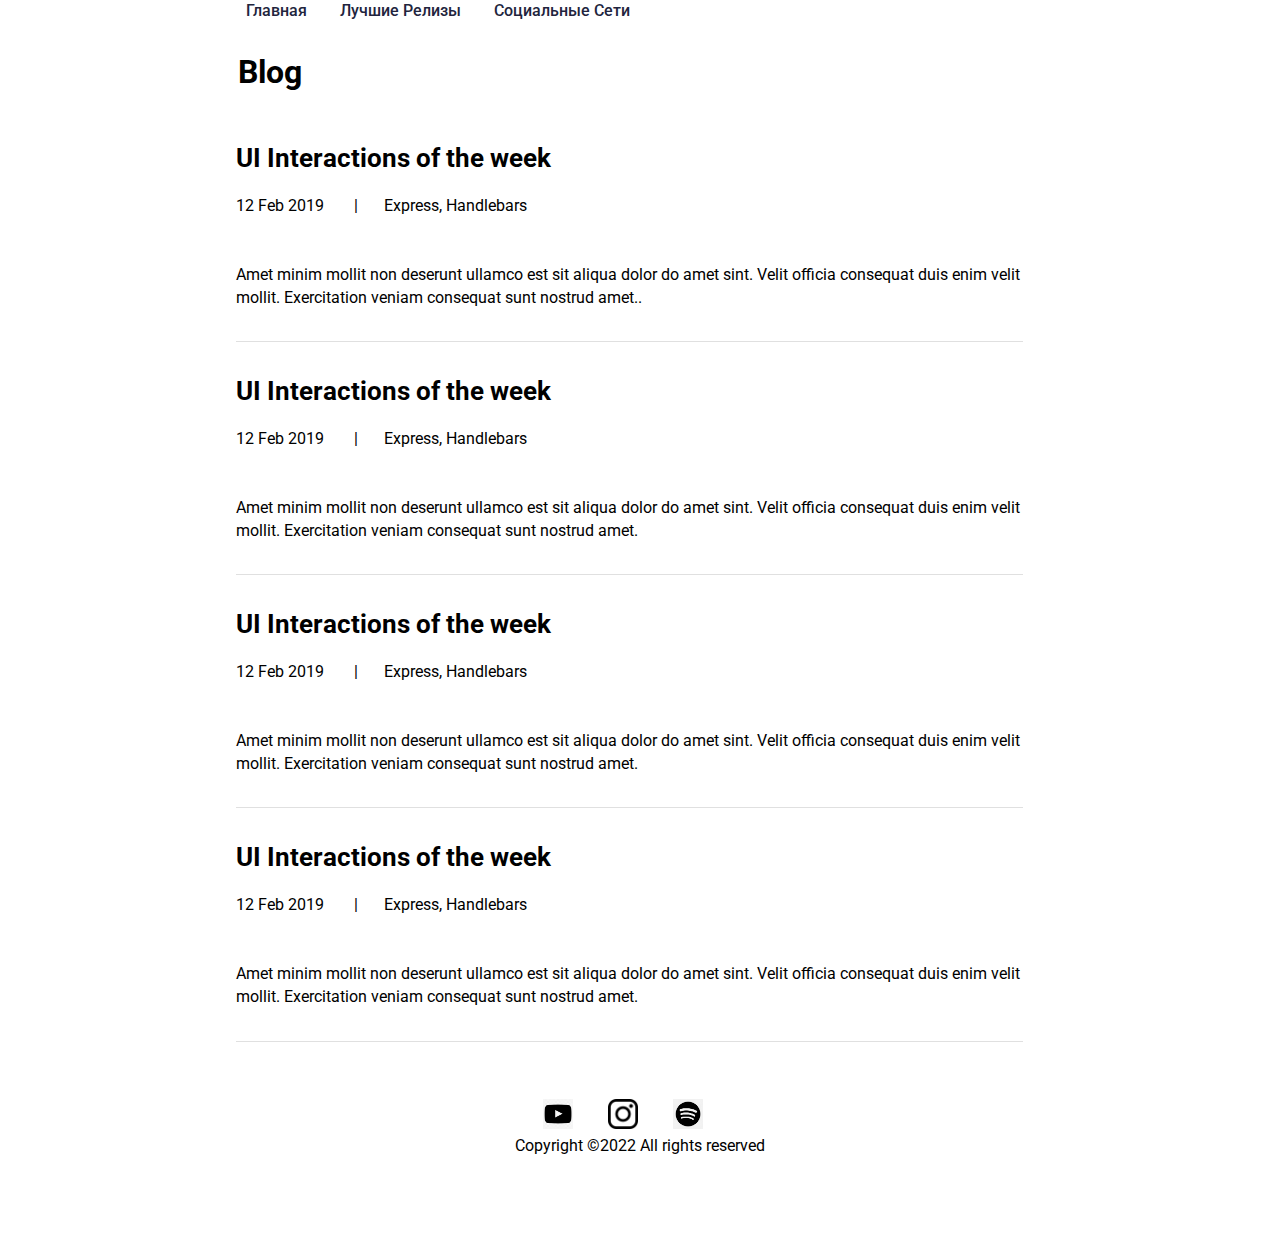
==== blog.html @ e801ff6a "вторая страница и адаптив" ====
<!DOCTYPE html>
<html lang="ru">

<head>
    <meta charset="UTF-8">
    <meta http-equiv="X-UA-Compatible" content="IE=edge">
    <meta name="viewport" content="width=device-width, initial-scale=1.0">
    <link rel="preconnect" href="https://fonts.googleapis.com">
    <link rel="preconnect" href="https://fonts.gstatic.com" crossorigin>
    <link href="https://fonts.googleapis.com/css2?family=Roboto:wght@400;500;700;900&display=swap" rel="stylesheet">
    <link rel="stylesheet" href="css/normalize.css">
    <link rel="stylesheet" href="css/style.css">
    <title>Potfolio</title>
</head>

<body>
    <div class="wrapper">
        <header class="header">
           <div class="container">
                <nav class="nav">
                    <ul class="nav__list">
                        <li class="nav__item">
                            <a href="index.html" class="nav__link">Главная</a>
                        </li>
                        <li class="nav__item">
                            <a href="#" class="nav__link">Лучшие Релизы</a>
                        </li>
                        <li class="nav__item">
                            <a href="#" class="nav__link">Социальные Сети</a>
                        </li>
                    </ul>
                </nav>
                <div class="header-burger">
                    <div class="header-burger__el"></div>
                </div>
           </div>
               
        </header>
        <section class="blog">
            <div class="container blog__container">
                <div class="blog__top">
                    <h1 class="blog__title">Blog</h1>
                </div>
                <div class="blog__main">
                    <article class="blog__article">
                        <div class="blog__subtitle">
                            UI Interactions of the week
                        </div>
                        <div class="blog__info">
                            12 Feb 2019 <span class="blog__separator">|</span>Express, Handlebars
                        </div>
                        <div class="blog__text">Amet minim mollit non deserunt ullamco est sit aliqua dolor do amet
                            sint. Velit officia consequat duis enim velit mollit. Exercitation veniam consequat sunt
                            nostrud amet..</div>
                    </article>
                    <article class="blog__article">
                        <div class="blog__subtitle">
                            UI Interactions of the week
                        </div>
                        <div class="blog__info">
                            12 Feb 2019 <span class="blog__separator">|</span>Express, Handlebars
                        </div>
                        <div class="blog__text">Amet minim mollit non deserunt ullamco est sit aliqua dolor do amet
                            sint. Velit officia consequat duis enim velit mollit. Exercitation veniam consequat sunt
                            nostrud amet.</div>
                    </article>
                    <article class="blog__article">
                        <div class="blog__subtitle">
                            UI Interactions of the week
                        </div>
                        <div class="blog__info">
                            12 Feb 2019 <span class="blog__separator">|</span>Express, Handlebars
                        </div>
                        <div class="blog__text">Amet minim mollit non deserunt ullamco est sit aliqua dolor do amet
                            sint. Velit officia consequat duis enim velit mollit. Exercitation veniam consequat sunt
                            nostrud amet.</div>
                    </article>
                    <article class="blog__article">
                        <div class="blog__subtitle">
                            UI Interactions of the week
                        </div>
                        <div class="blog__info">
                            12 Feb 2019 <span class="blog__separator">|</span>Express, Handlebars
                        </div>
                        <div class="blog__text">Amet minim mollit non deserunt ullamco est sit aliqua dolor do amet
                            sint. Velit officia consequat duis enim velit mollit. Exercitation veniam consequat sunt
                            nostrud amet.</div>
                    </article>
                </div>
            </div>
            <footer class="footer">
                <div class="container footer-container">
                    <ul class="footer__img-block">
                        <li class="footer__img">
                            <img src="img/youtube.jpg" alt="" class="social">
                        </li>
                        <li class="footer__img">
                            <img src="img/inst.png" alt="" class="social">
                        </li>
                        <li class="footer__img">
                            <img src="img/spotify.png" alt="" class="social">
                        </li>
                    </ul>
                    <div class="footer__info">
                        Copyright ©2022 All rights reserved
                    </div>
                </div>
            </footer>
            </main>
</body>

</html>
---- css/style.css ----
* {
    box-sizing: border-box;
}

body {
    font-family: 'Roboto', sans-serif;
    line-height: 1.42;
    font-size: 16px;
}

html,
body {
    margin: 0;
    padding: 0;
    height: 100%;
    width: 100%;
}

ul,
il {
    list-style: none;
    padding: 0;
    margin: 0;
}

a {
    text-decoration: none;
    color:#21243D;
}

h1,
h2,
h3 {
    margin: 0;
}

.wrapper {
    min-height: 100%;
    overflow: hidden;
}

.container {
    max-width: 865px;
    margin: 0 auto;
    padding: 0 5px;
}

.header__container {
    max-height: 1035px;
    display: flex;
    justify-content: flex-end;
    margin-top: 34px;
}

.nav {
    display: flex;
}

.nav__list {
    display: flex;
}

.nav__item {
    margin-left: 33px;
    font-weight: 500;
}

.header-burger {
    width: 30px;
    height: 20px;
    display: none;
    align-items: center;
    margin-right: 18px;
}

.header-burger__el {
    height: 2px;
    width: 100%;
    background-color: #21243D;
    position: relative;
}

.header-burger__el::before,
.header-burger__el::after {
    height: 2px;
    width: 100%;
    background-color: #21243D; 
    position: absolute;
    content: "";
}

.header-burger__el::after{
     bottom: -9px; 
}

.header-burger__el::before {
    top: -9px;
}

@media (max-width: 480px) {
    .header {
        padding-top: 20px;
       
    }
    .nav {
        display: none;
    }
    .header-burger {
        display: flex;
        
    }
    .header__container {
        display: flex;
    justify-content: flex-end;
    }
}

.about {
    padding-top: 140px;
}

.about__container {
    display: flex;
}

.about__info-title {
    font-size: 44px;
    font-weight: 500;
}

.about__info {
    padding-right: 13%;
}

.about__info-main {
    font-size: 16px;
    margin-top: 40px;
    margin-bottom: 40px;
}

.about__download {
    color: azure;
    background-color: #FF6464;
    width: 208px;
    height: 47px;
    border-radius: 2px;
    border: 0;
    text-align: 20px;
    margin-bottom: 76px;
}

.about__img {
    height: 100%;
    width: 100%;
    object-fit: cover;
}

.about__avatar {
    overflow: hidden;
    border-radius: 50%;
    flex-shrink: 0;
    width: 243px;
    height: 243px;
  
}

@media (max-width: 480px) {
    .about__container {
        flex-direction: column-reverse;
        align-items: center;
        text-align: center;
    }
    .about__info {
        padding-right: 0;
          padding: 0px 19px;
    }

    .about__avatar {
        width: 170px;
        height: 170px;
    }

    .about {
        padding-top: 30px;
    }
    
}

.recent-posts {
    background-color: #EDF7FA;
    padding: 27px 0px 37px;

}

.recent-posts__top {
    display: flex;
    justify-content: space-between;
    margin-bottom: 22px;

}

.recent-posts__main {
    display: flex;
}

.recent-posts__article {

    margin-right: 2%;
    background-color: #fff;
    padding: 24px 27px 7px 23px;
    color: #21243D;
}

.recent-posts__article:last-child {
    margin-right: 0%;
}

.recent-posts__link {
    font-size: 15px;
    color: #00A8CC;
}

.recent-posts__subtitle {
    font-style: normal;
    font-weight: bold;
    font-size: 26px;
    line-height: 1.46;
    margin-bottom: 17px;
}

.recent-post__info {
    margin-bottom: 14px;
}

.recent-posts__separator {
    margin-left: 26px;
    margin-right: 26px;
}

@media (max-width: 480px) {

   .recent-posts__title{
        font-size: 18px;
   }

    .recent-posts__top {
        justify-content: center;
        margin-bottom: 19px;
       
    } 
    .recent-posts__link {
        display: none;
    }

    .recent-posts__main {
        flex-direction: column;
        padding-right: 5px;
       padding-left: 5px;
    }

    .recent-posts__article {
        margin-right: 0;
        padding: 15px 20px 22px;
        margin-bottom: 17px;
    }
    

}

.title-category {
    font-size: 22px;
    font-style: normal;
    font-weight: 400;
    line-height: 60px;
    letter-spacing: 0px;
}

.work {
    border-bottom: 1px solid #E0E0E0;
    padding-top: 32px;
    padding-bottom: 32px;
    display: flex;
}

.work__img-wrap {
    display: flex;
    max-width: 246px;
    flex-shrink: 0;
    border-radius: 6px;
    overflow: hidden;
}

.work__img {
    height: 100%;
    width: 100%;
    object-fit: cover;
}

.featured {
    padding-top: 35px;
    padding-bottom: 84px;
}

.work__info {
    display: inline-block;
    margin-left: 16px;
}

.work__title {
    font-size: 30px;
    font-style: normal;
    font-weight: 700;
    text-align: left;
}

.work__date {
    background-color: #142850;
    border-radius: 16px;
    color: #fff;
    padding-right: 10px;
    padding-left: 10px;
    margin-right: 28px;
    margin-bottom: 27px;
}

@media (max-width:480px) {
    .featured__works{
        display: flex;
        overflow: auto;
         width: 100%;
         padding-left: 13px;
         padding-right: 13px;

    }

    .work {
        flex-direction: column;
        width: 100%;
        flex: 0 0 100%;
         margin-right: 18px;

    }
    .work:last-child {
        margin-right: 0;
    }
    .work__img-wrap {
        display: flex;
        max-width:100%;
        flex-shrink: 0;
        border-radius: 6px;
        overflow: hidden;
       
    }
    
}

.work__date-block {
    display: flex;
}

.work__category {
    font-size: 20px;
    color: #8695A4;
}

.work__text {
    font-size: 16px;
    font-style: normal;
    font-weight: 400;
}

.footer {
    padding: 50px 0px
}

.footer-container {
    display: flex;
  flex-direction: column;
  align-items: center;
}

.footer__img-block {
    display: flex;
}

.footer__img {
    margin-right: 35px;
}


.social {
    height: 30px;
    width: 30px;
    overflow: hidden;

}


.blog {
    padding: 27px 0px 37px;
}

.blog__title {
    margin-left: 25px;
}

.blog__top {
    display: flex;
    justify-content: space-between;
    margin-bottom: 21px;

}


.blog__article {
    margin-right: 2%;
    background-color: #fff;
    padding: 24px 27px 7px 23px;
   
}

.blog__text {
    border-bottom: 1px solid #E0E0E0;
    padding-top: 32px;
    padding-bottom: 32px;
}

.blog__link {
    font-size: 15px;
}

.blog__subtitle {
    font-style: normal;
    font-weight: bold;
    font-size: 26px;
    line-height: 1.46;
    margin-bottom: 17px;
}

.blog__info {
    margin-bottom: 14px;
}

.blog__separator {
    margin-left: 26px;
    margin-right: 26px;
}
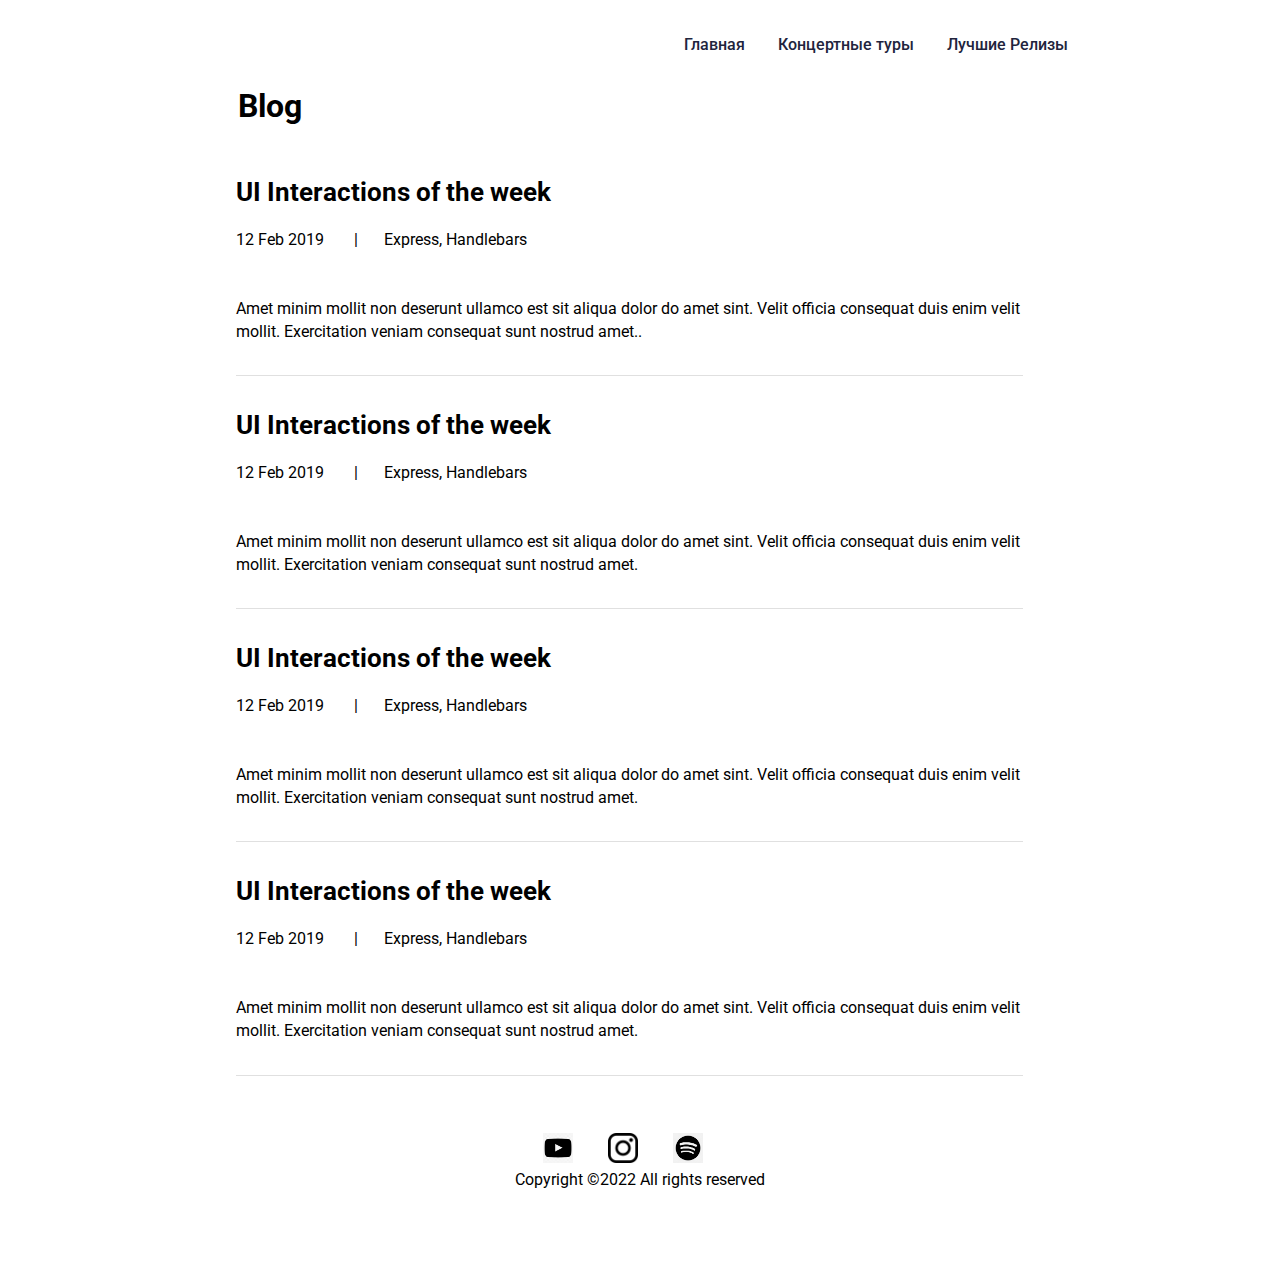
==== commit dafd82bc: "третья страница и адаптив" ====
--- a/blog.html
+++ b/blog.html
@@ -16,17 +16,17 @@
 <body>
     <div class="wrapper">
         <header class="header">
-           <div class="container">
+           <div class="container header__container">
                 <nav class="nav">
                     <ul class="nav__list">
                         <li class="nav__item">
                             <a href="index.html" class="nav__link">Главная</a>
                         </li>
                         <li class="nav__item">
-                            <a href="#" class="nav__link">Лучшие Релизы</a>
+                            <a href="blog.html" class="nav__link">Концертные туры</a>
                         </li>
                         <li class="nav__item">
-                            <a href="#" class="nav__link">Социальные Сети</a>
+                            <a href="recent.html" class="nav__link">Лучшие Релизы</a>
                         </li>
                     </ul>
                 </nav>
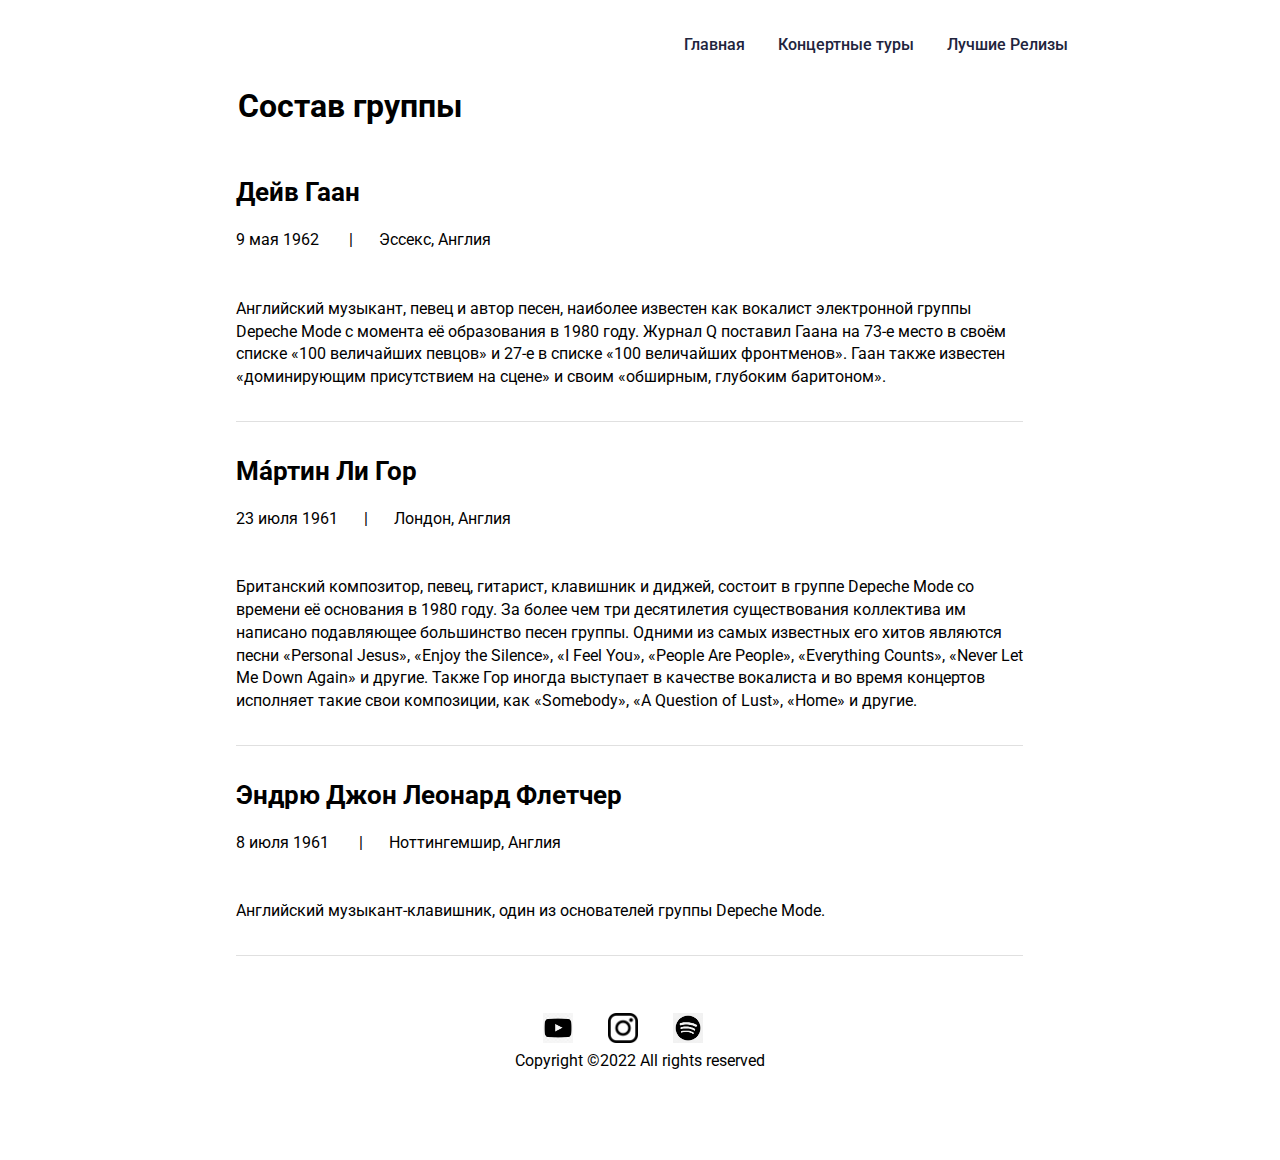
==== commit b12be633: "Add files via upload" ====
--- a/blog.html
+++ b/blog.html
@@ -16,7 +16,7 @@
 <body>
     <div class="wrapper">
         <header class="header">
-           <div class="container header__container">
+            <div class="container header__container">
                 <nav class="nav">
                     <ul class="nav__list">
                         <li class="nav__item">
@@ -33,59 +33,53 @@
                 <div class="header-burger">
                     <div class="header-burger__el"></div>
                 </div>
-           </div>
-               
+            </div>
+
         </header>
         <section class="blog">
             <div class="container blog__container">
                 <div class="blog__top">
-                    <h1 class="blog__title">Blog</h1>
+                    <h1 class="blog__title">Состав группы</h1>
                 </div>
                 <div class="blog__main">
                     <article class="blog__article">
                         <div class="blog__subtitle">
-                            UI Interactions of the week
+                            Дейв Гаан
                         </div>
                         <div class="blog__info">
-                            12 Feb 2019 <span class="blog__separator">|</span>Express, Handlebars
+                            9 мая 1962 <span class="blog__separator">|</span>Эссекс, Англия
                         </div>
-                        <div class="blog__text">Amet minim mollit non deserunt ullamco est sit aliqua dolor do amet
-                            sint. Velit officia consequat duis enim velit mollit. Exercitation veniam consequat sunt
-                            nostrud amet..</div>
+                        <div class="blog__text">Английский музыкант, певец и автор песен, наиболее известен как вокалист
+                            электронной группы Depeche Mode с момента еë образования в 1980 году. Журнал Q поставил
+                            Гаана на 73-е место в своём списке «100 величайших певцов» и 27-е в списке «100
+                            величайших фронтменов». Гаан также известен «доминирующим присутствием на сцене» и
+                            своим «обширным, глубоким баритоном».</div>
                     </article>
                     <article class="blog__article">
                         <div class="blog__subtitle">
-                            UI Interactions of the week
+                            Ма́ртин Ли Гор
                         </div>
                         <div class="blog__info">
-                            12 Feb 2019 <span class="blog__separator">|</span>Express, Handlebars
+                            23 июля 1961<span class="blog__separator">|</span>Лондон, Англия
                         </div>
-                        <div class="blog__text">Amet minim mollit non deserunt ullamco est sit aliqua dolor do amet
-                            sint. Velit officia consequat duis enim velit mollit. Exercitation veniam consequat sunt
-                            nostrud amet.</div>
+                        <div class="blog__text"> Британский композитор, певец, гитарист, клавишник и диджей, состоит в
+                            группе Depeche Mode со времени её основания в 1980 году. За более чем три десятилетия
+                            существования коллектива им написано подавляющее большинство песен группы. Одними из самых
+                            известных его хитов являются песни «Personal Jesus», «Enjoy the Silence», «I Feel You»,
+                            «People Are People», «Everything Counts», «Never Let Me Down Again» и другие. Также Гор
+                            иногда выступает в качестве вокалиста и во время концертов исполняет такие свои композиции,
+                            как «Somebody», «A Question of Lust», «Home» и другие.</div>
                     </article>
                     <article class="blog__article">
                         <div class="blog__subtitle">
-                            UI Interactions of the week
+                            Эндрю Джон Леонард Флетчер
                         </div>
                         <div class="blog__info">
-                            12 Feb 2019 <span class="blog__separator">|</span>Express, Handlebars
+                            8 июля 1961 <span class="blog__separator">|</span>Ноттингемшир, Англия
                         </div>
-                        <div class="blog__text">Amet minim mollit non deserunt ullamco est sit aliqua dolor do amet
-                            sint. Velit officia consequat duis enim velit mollit. Exercitation veniam consequat sunt
-                            nostrud amet.</div>
+                        <div class="blog__text">Английский музыкант-клавишник, один из основателей группы Depeche Mode.</div>
                     </article>
-                    <article class="blog__article">
-                        <div class="blog__subtitle">
-                            UI Interactions of the week
-                        </div>
-                        <div class="blog__info">
-                            12 Feb 2019 <span class="blog__separator">|</span>Express, Handlebars
-                        </div>
-                        <div class="blog__text">Amet minim mollit non deserunt ullamco est sit aliqua dolor do amet
-                            sint. Velit officia consequat duis enim velit mollit. Exercitation veniam consequat sunt
-                            nostrud amet.</div>
-                    </article>
+
                 </div>
             </div>
             <footer class="footer">
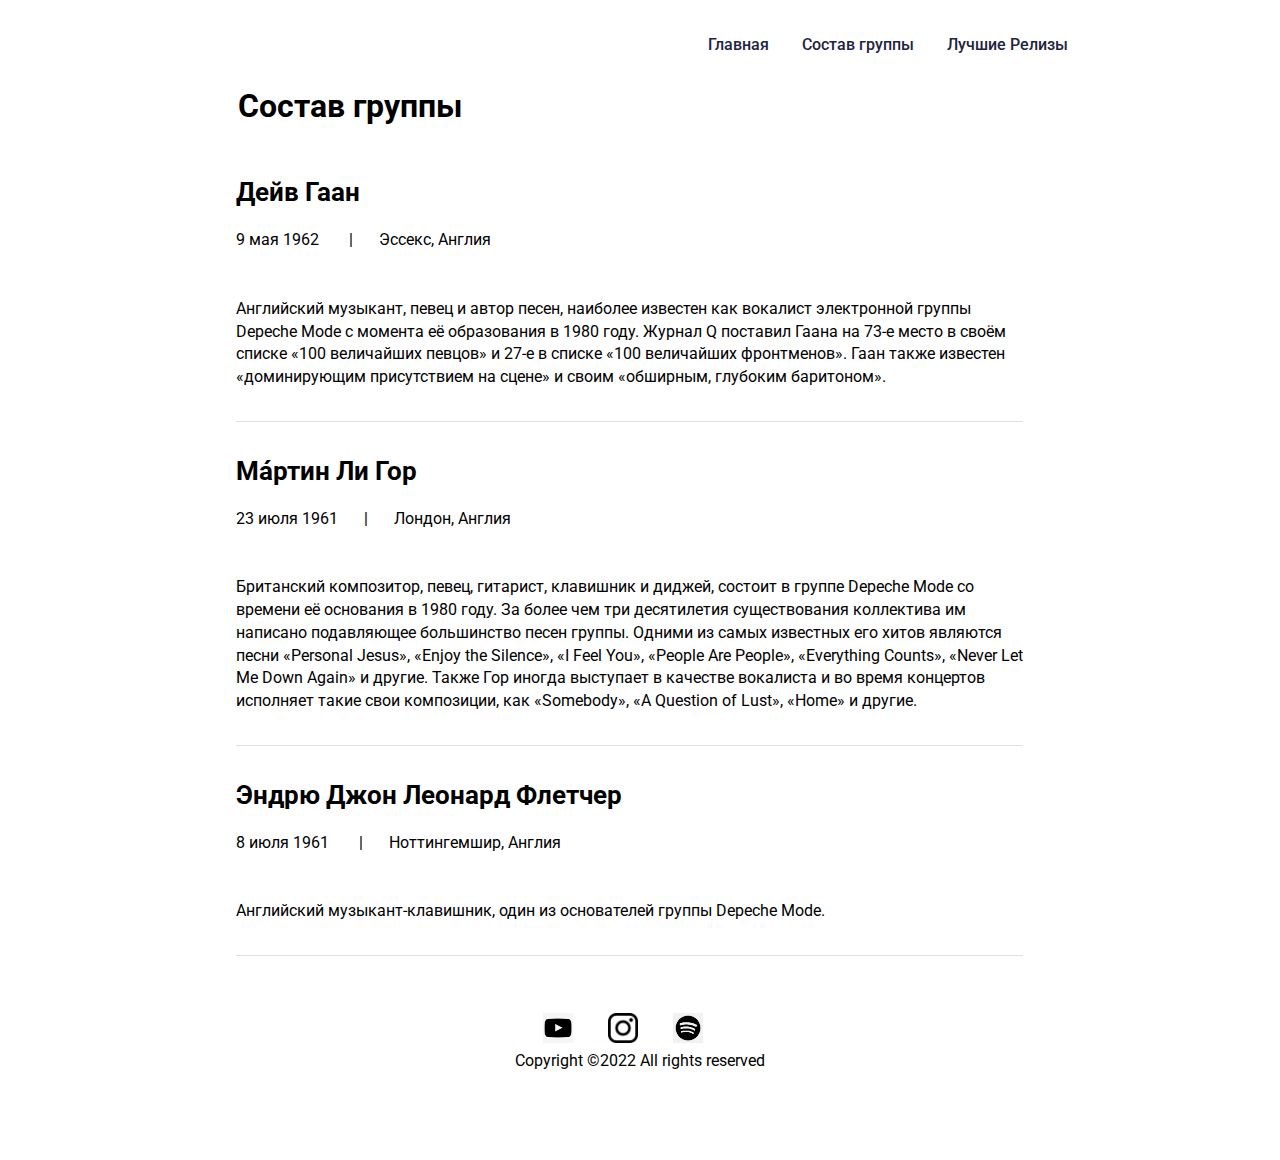
==== commit 8c2110b5: "Add files via upload" ====
--- a/blog.html
+++ b/blog.html
@@ -23,7 +23,7 @@
                             <a href="index.html" class="nav__link">Главная</a>
                         </li>
                         <li class="nav__item">
-                            <a href="blog.html" class="nav__link">Концертные туры</a>
+                            <a href="blog.html" class="nav__link">Состав группы</a>
                         </li>
                         <li class="nav__item">
                             <a href="recent.html" class="nav__link">Лучшие Релизы</a>
--- a/css/style.css
+++ b/css/style.css
@@ -330,7 +330,7 @@
          width: 100%;
          padding-left: 13px;
          padding-right: 13px;
-
+        flex-direction: column;
     }
 
     .work {
@@ -352,6 +352,7 @@
        
     }
     
+    
 }
 
 .work__date-block {
